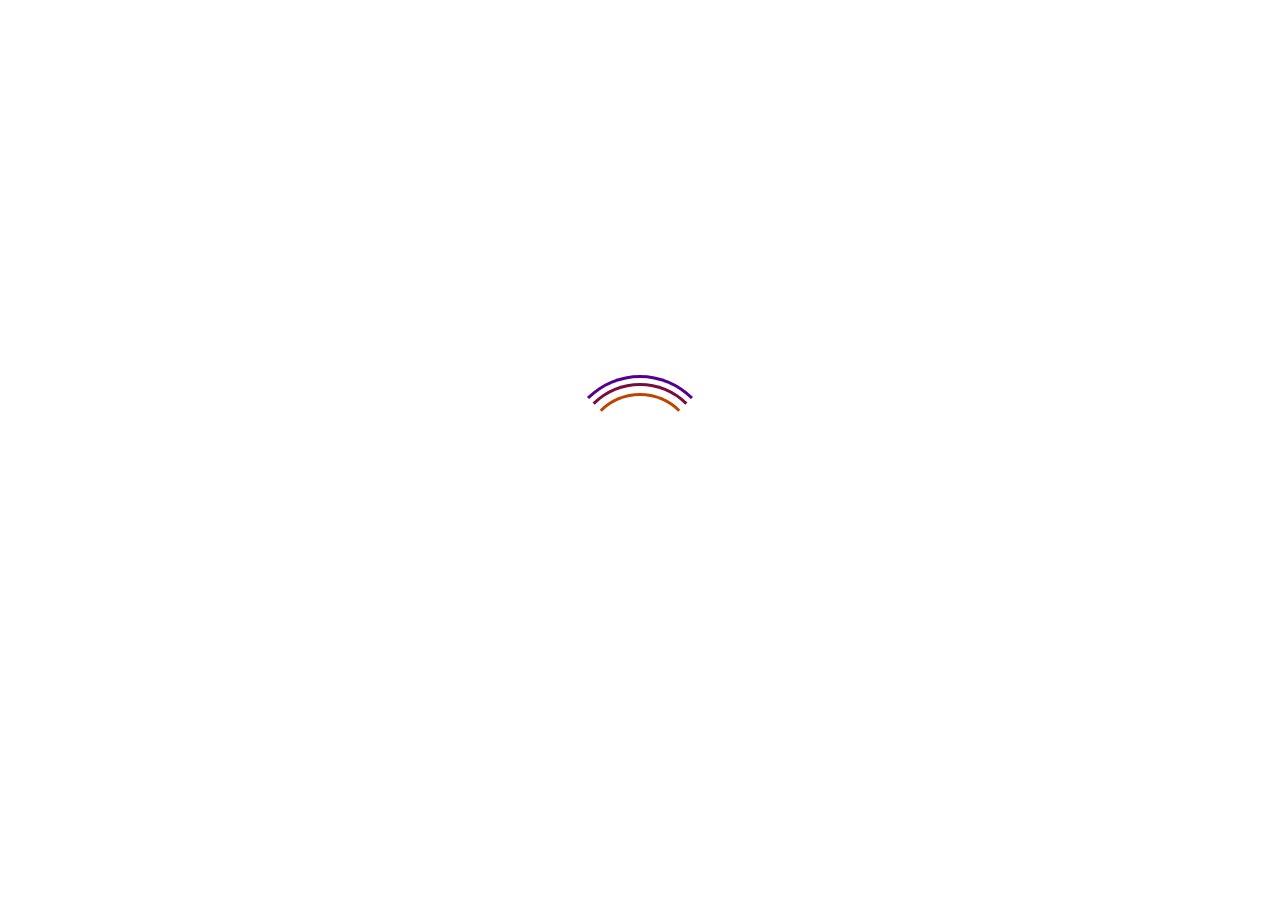
==== index.html @ a80828f0 "Add files via upload" ====
<!DOCTYPE html>
<!--[if IE 9]>
<script type="text/javascript">
    alert("Sitenin Hatasız Görüntülenmesi için Güncel Bir Tarayıcı Kullanın");
</script>
<![endif]-->
<html lang="tr">
  <head>
    <meta charset="utf-8">
    <meta http-equiv="X-UA-Compatible" content="IE=edge">
    <meta name="viewport" content="width=device-width, initial-scale=1">
    <title>Kaç Gün Kaldı — Açılış Geri Sayımı</title>
     <link rel="icon" 
      type="image/png" 
      href="http://kacgunkaldi.net/kare_ico.png">
    <link href="https://fonts.googleapis.com/css?family=Indie+Flower" rel="stylesheet">
    <!-- Font Awesome -->
    <link href="http://maxcdn.bootstrapcdn.com/font-awesome/4.2.0/css/font-awesome.min.css" rel="stylesheet">
    <!-- Bootstrap -->
    <link href="css/bootstrap.min.css" rel="stylesheet">
    <link href="css/jquery.kenburnsy.css" rel="stylesheet">
    <link href="css/style.css" rel="stylesheet">
  </head>
  <body>
    <!-- yükleyici -->
    <div id="loader-wrapper">
        <div id="loader"></div>
        <div class="loader-section section-left"></div>
        <div class="loader-section section-right"></div>
    </div>
    <!-- yükleyici sonu -->
    <!-- Full width & height main screen -->
    <section id="main" class=""> 
      <div class="background">
        <img src="img/background-01.jpg" />
        <img src="img/background-02.jpg" />
        <img src="img/background-03.jpg" />
        <img src="img/background-04.jpg" />
        <img src="img/background-05.jpg" />
        <img src="img/background-06.jpg" />
        <img src="img/background-07.jpg" />
        <img src="img/background-08.jpg" />
        <img src="img/background-09.jpg" />
        <img src="img/background-10.jpg" />
        <img src="img/background-11.jpg" />
        <img src="img/background-13.jpg" />
        <img src="img/background-14.jpg" />
        <img src="img/background-15.jpg" />
      </div>
      <div class="gradient"></div>
      <div class="container">
      <center>
        <img class="sallan" src="logo.png" /></center>
           
        <!-- sayac -->

        <div class="row text-center">
          <h1>Sitemizin Açılmasına</h1>
          <div id="gun" class="col-sm-3 col-md-offset-2 col-md-2 border-right">
            <div class="counter">&nbsp;</div>
            <span class="caption">gün</span>
          </div>
          <div id="saat" class="col-sm-3 col-md-2 border-right">
            <div class="counter">&nbsp;</div>
            <span class="caption">saat</span>
          </div>
          <div id="dkk" class="col-sm-3 col-md-2 border-right">
            <div class="counter">&nbsp;</div>
            <span class="caption">dakika</span>
          </div>
          <div id="sanye" class="col-sm-3 col-md-2">
            <div class="counter">&nbsp;</div>
            <span class="caption">saniye kaldı</span>
          </div>
        </div>
      </div>
      <!-- sayac sonu -->
      <h2>Açılış Tarihi : 1 Temmuz 2017</h2>
      <footer>kacgunkaldi.net - 2017 - <a href="https://yldrmzffr.github.io/">Muzaffer</a></footer>
    </section>
    <!-- intro sonu -->
    <!-- js - css -->
  </body>
    <link href="css/sallan.css" rel="stylesheet">
    <!-- Yandex.Metrika counter --> <script type="text/javascript"> (function (d, w, c) { (w[c] = w[c] || []).push(function() { try { w.yaCounter44609950 = new Ya.Metrika({ id:44609950, clickmap:true, trackLinks:true, accurateTrackBounce:true, webvisor:true, trackHash:true }); } catch(e) { } }); var n = d.getElementsByTagName("script")[0], s = d.createElement("script"), f = function () { n.parentNode.insertBefore(s, n); }; s.type = "text/javascript"; s.async = true; s.src = "https://mc.yandex.ru/metrika/watch.js"; if (w.opera == "[object Opera]") { d.addEventListener("DOMContentLoaded", f, false); } else { f(); } })(document, window, "yandex_metrika_callbacks"); </script> <noscript><div><img src="https://mc.yandex.ru/watch/44609950" style="position:absolute; left:-9999px;" alt="" /></div></noscript> <!-- /Yandex.Metrika counter -->
    <script src="js/jquery-1.11.2.min.js"></script>
    <script src="js/sayac.js"></script>
    <script src="js/jquery.velocity.min.js"></script>
    <script src="js/bootstrap.min.js"></script>
    <script src="js/jquery.kenburnsy.min.js"></script>
    <script src="js/load.js"></script>
  
  
</html>
---- css/style.css ----
body,
html{min-height:100%;width:100%;}
body{font-family:'Indie Flower', cursive;font-size:12px;font-weight:300;position:absolute;right:0;transition:1s;}
.border-right{border-right:1px solid #ffffff;}
footer{ position: absolute;right: 0;bottom: 0;left: 0;padding: 1rem;text-align: center;}
h1{text-align: center;color: #ffffff; font-size: 50px;margin-bottom:40px;display:block;top:50%;-webkit-transform:translateX(0) translateY(0);-moz-transform:translateX(0) translateY(0);transform:translateX(0) translateY(0);}
h2{text-align: center;color: #ffffff; font-size: 15px;margin-top:50px;-webkit-transform:translateX(0) translateY(0);-moz-transform:translateX(0) translateY(0);transform:translateX(0) translateY(0);}
h3{text-align: center;color: #ffffff; font-size: 10px;margin-top:50px;-webkit-transform:translateX(0) translateY(0);-moz-transform:translateX(0) translateY(0);transform:translateX(0) translateY(0);}
#main{color:#ffffff;min-height:100%;width:100%;}
.background,
.gradient,
.pattern{left:0;min-height:100%;position:absolute;top:0;width:100%;}
.background{background-position:center;background-size:cover;z-index:-99;}
.slide .velocity-animating{z-index:-99;position:absolute;}
.gradient{background:-webkit-gradient(linear, left bottom, right top, color-stop(0%,rgba(84,0,143,0.6)), color-stop(100%,rgba(193,67,0,0.7)));background:-webkit-linear-gradient(45deg, rgba(0,0,100,0.6) 0%, rgba(50,0,0,0.7) 100%);background:-moz-linear-gradient(45deg, rgba(0,0,100,0.6) 0%, rgba(50,0,0,0.7) 100%);background:-ms-linear-gradient(45deg, rgba(0,0,100,0.6) 0%, rgba(50,0,0,0.7) 100%);background:-o-linear-gradient(45deg, rgba(0,0,100,0.6) 0%, rgba(50,0,0,0.7) 100%);background:linear-gradient(45deg, rgba(0,0,100,0.6) 0%, rgba(50,0,0,0.7) 100%);filter:progid:DXImageTransform.Microsoft.gradient(startColorstr='#9954008f', endColorstr='#b3c14300',GradientType=1);}
.counter{font-size:8em;line-height:1em;}
.caption{font-size:1.8em;line-height:1.8em;}
#loader-wrapper{height:100%;left:0;position:fixed;top:0;width:100%;z-index:1000;}
#loader{border:3px solid transparent;border-radius:50%;border-top-color:rgb(84,0,143);display:block;height:150px;left:50%;margin:-75px 0 0 -75px;position:relative;top:50%;width:150px;z-index:1001;-webkit-animation:spin 2s linear infinite;animation:spin 2s linear infinite;}
#loader:before{border:3px solid transparent;border-radius:50%;border-top-color:rgb(121,12,63);bottom:5px;content:"";left:5px;position:absolute;right:5px;top:5px;-webkit-animation:spin 3s linear infinite;animation:spin 3s linear infinite;}
#loader:after{border:3px solid transparent;border-radius:50%;border-top-color:rgb(193,67,0);bottom:15px;content:"";left:15px;position:absolute;right:15px;top:15px;-webkit-animation:spin 1.5s linear infinite;animation:spin 1.5s linear infinite;}
#loader-wrapper .loader-section{background:#FFFFFF;height:100%;position:fixed;top:0;width:51%;z-index:1000;-webkit-transform:translateX(0);-ms-transform:translateX(0);transform:translateX(0);}
#loader-wrapper .loader-section.section-left{left:0;}
#loader-wrapper .loader-section.section-right{right:0;}
.loaded #loader-wrapper .loader-section.section-left{-webkit-transform:translateX(-100%);-ms-transform:translateX(-100%);transform:translateX(-100%);-webkit-transition:all 0.7s 0.3s cubic-bezier(0.645, 0.045, 0.355, 1.000);transition:all 0.7s 0.3s cubic-bezier(0.645, 0.045, 0.355, 1.000);}
.loaded #loader-wrapper .loader-section.section-right{-webkit-transform:translateX(100%);-ms-transform:translateX(100%);transform:translateX(100%);-webkit-transition:all 0.7s 0.3s cubic-bezier(0.645, 0.045, 0.355, 1.000);transition:all 0.7s 0.3s cubic-bezier(0.645, 0.045, 0.355, 1.000);}
.loaded #loader{opacity:0;-webkit-transition:all 0.3s ease-out;transition:all 0.3s ease-out;}
.loaded #loader-wrapper{visibility:hidden;-webkit-transform:translateY(-100%);-ms-transform:translateY(-100%);transform:translateY(-100%);-webkit-transition:all 0.3s 1s ease-out;transition:all 0.3s 1s ease-out;}
@-webkit-keyframes spin{0%{-webkit-transform:rotate(0deg);-ms-transform:rotate(0deg);transform:rotate(0deg);}
100%{-webkit-transform:rotate(360deg);-ms-transform:rotate(360deg);transform:rotate(360deg);}
}
@keyframes spin{0%{-webkit-transform:rotate(0deg);-ms-transform:rotate(0deg);transform:rotate(0deg);}
100%{-webkit-transform:rotate(360deg);-ms-transform:rotate(360deg);transform:rotate(360deg);}
}
@media (min-width:768px) and (max-width:991px){.canvas.active{right:350px;}
.offcanvas{right:-350px;}
.sidebar-fixed-right{width:350px;}
}
@media (max-width:767px){.border-right{border-right:none;}
.canvas.active{right:250px;}
.offcanvas{right:-250px;}
}
---- css/sallan.css ----
.sallan{
	margin-top: 50px;
	
	-webkit-animation:sallan 10s ease-in-out 0s infinite;
	-moz-animation:sallan 10s ease-in-out 0s infinite;
	animation:sallan 10s ease-in-out 0s infinite;
	-webkit-transform-origin:50% 0;
	-moz-transform-origin:50% 0;
	transform-origin:50% 0;
	width:40%;
	height: auto;

}
@media (max-width:767px){
	.sallan{
	width:90%;
	}
}
h1{text-align: center;color: #ffffff; font-size: 50px;margin-bottom:40px;}
h2{text-align: center;color: #ffffff; font-size: 15px;margin-top:50px;}
h3{}
@-webkit-keyframes sallan{
	0% { -webkit-transform: rotate(0); }
	5% { -webkit-transform: rotate(10deg); }
	10% { -webkit-transform: rotate(-9deg); }
	15% { -webkit-transform: rotate(8deg); }
	20% { -webkit-transform: rotate(-7deg); }
	25% { -webkit-transform: rotate(6deg); }
	30% { -webkit-transform: rotate(-5deg); }
	35% { -webkit-transform: rotate(4deg); }
	40% { -webkit-transform: rotate(-3deg); }
	45% { -webkit-transform: rotate(2deg); }
	50% { -webkit-transform: rotate(0); } 
	100% { -webkit-transform: rotate(0); }
}

@-moz-keyframes sallan{
	0% { -moz-transform: rotate(0); }
	5% { -moz-transform: rotate(10deg); }
	10% { -moz-transform: rotate(-9deg); }
	15% { -moz-transform: rotate(8deg); }
	20% { -moz-transform: rotate(-7deg); }
	25% { -moz-transform: rotate(6deg); }
	30% { -moz-transform: rotate(-5deg); }
	35% { -moz-transform: rotate(4deg); }
	40% { -moz-transform: rotate(-3deg); }
	45% { -moz-transform: rotate(2deg); }
	50% { -moz-transform: rotate(0); } 
	100% { -moz-transform: rotate(0); }
}

@keyframes sallan{
	0% { transform: rotate(0); }
	5% { transform: rotate(10deg); }
	10% { transform: rotate(-9deg); }
	15% { transform: rotate(8deg); }
	20% { transform: rotate(-7deg); }
	25% { transform: rotate(6deg); }
	30% { transform: rotate(-5deg); }
	35% { transform: rotate(4deg); }
	40% { transform: rotate(-3deg); }
	45% { transform: rotate(2deg); }
	50% { transform: rotate(0); }
	100% { transform: rotate(0); }
}


@-webkit-keyframes swinging{
	0% { -webkit-transform: rotate(0); }
	5% { -webkit-transform: rotate(10deg); }
	10% { -webkit-transform: rotate(-9deg); }
	15% { -webkit-transform: rotate(8deg); }
	20% { -webkit-transform: rotate(-7deg); }
	25% { -webkit-transform: rotate(6deg); }
	30% { -webkit-transform: rotate(-5deg); }
	35% { -webkit-transform: rotate(4deg); }
	40% { -webkit-transform: rotate(-3deg); }
	45% { -webkit-transform: rotate(2deg); }
	50% { -webkit-transform: rotate(0); } 
	100% { -webkit-transform: rotate(0); }
}

@-moz-keyframes swinging{
	0% { -moz-transform: rotate(0); }
	5% { -moz-transform: rotate(10deg); }
	10% { -moz-transform: rotate(-9deg); }
	15% { -moz-transform: rotate(8deg); }
	20% { -moz-transform: rotate(-7deg); }
	25% { -moz-transform: rotate(6deg); }
	30% { -moz-transform: rotate(-5deg); }
	35% { -moz-transform: rotate(4deg); }
	40% { -moz-transform: rotate(-3deg); }
	45% { -moz-transform: rotate(2deg); }
	50% { -moz-transform: rotate(0); } 
	100% { -moz-transform: rotate(0); }
}

@keyframes swinging{
	0% { transform: rotate(0); }
	5% { transform: rotate(10deg); }
	10% { transform: rotate(-9deg); }
	15% { transform: rotate(8deg); }
	20% { transform: rotate(-7deg); }
	25% { transform: rotate(6deg); }
	30% { transform: rotate(-5deg); }
	35% { transform: rotate(4deg); }
	40% { transform: rotate(-3deg); }
	45% { transform: rotate(2deg); }
	50% { transform: rotate(0); }
	100% { transform: rotate(0); }
}
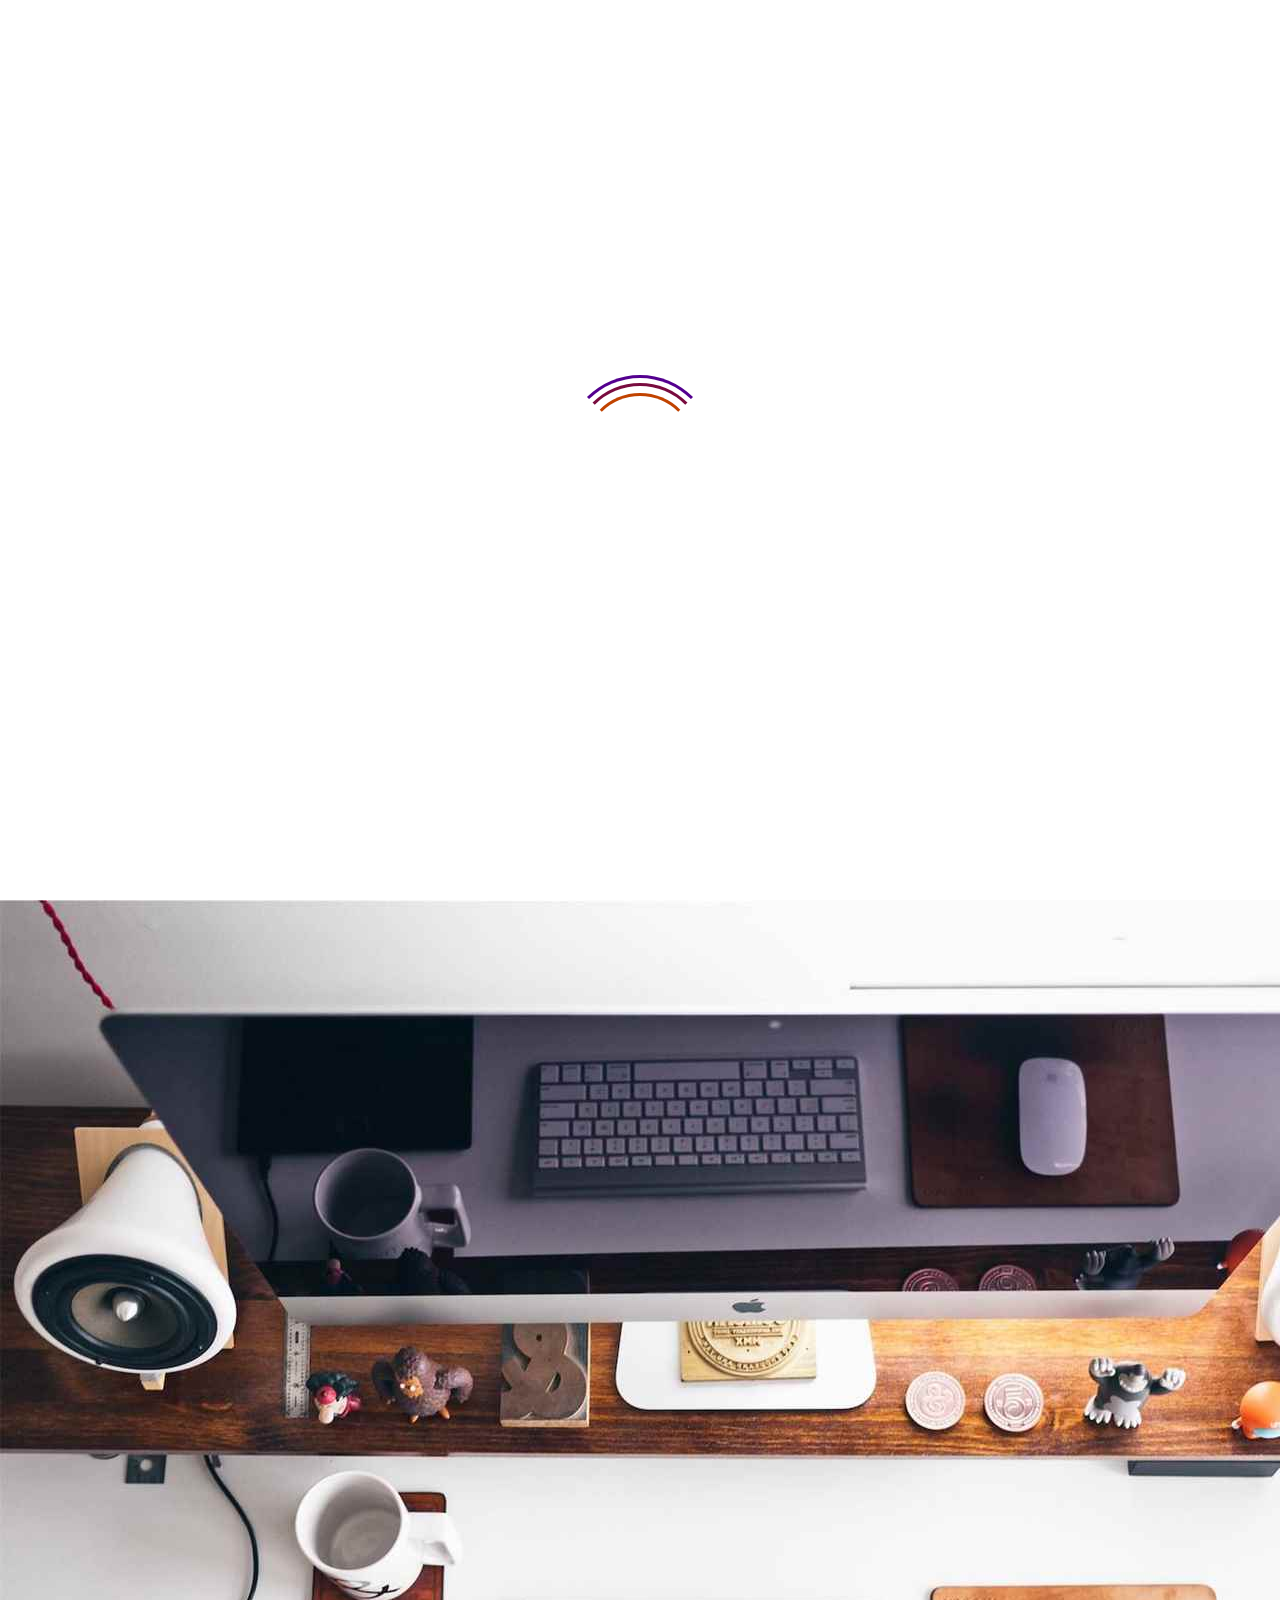
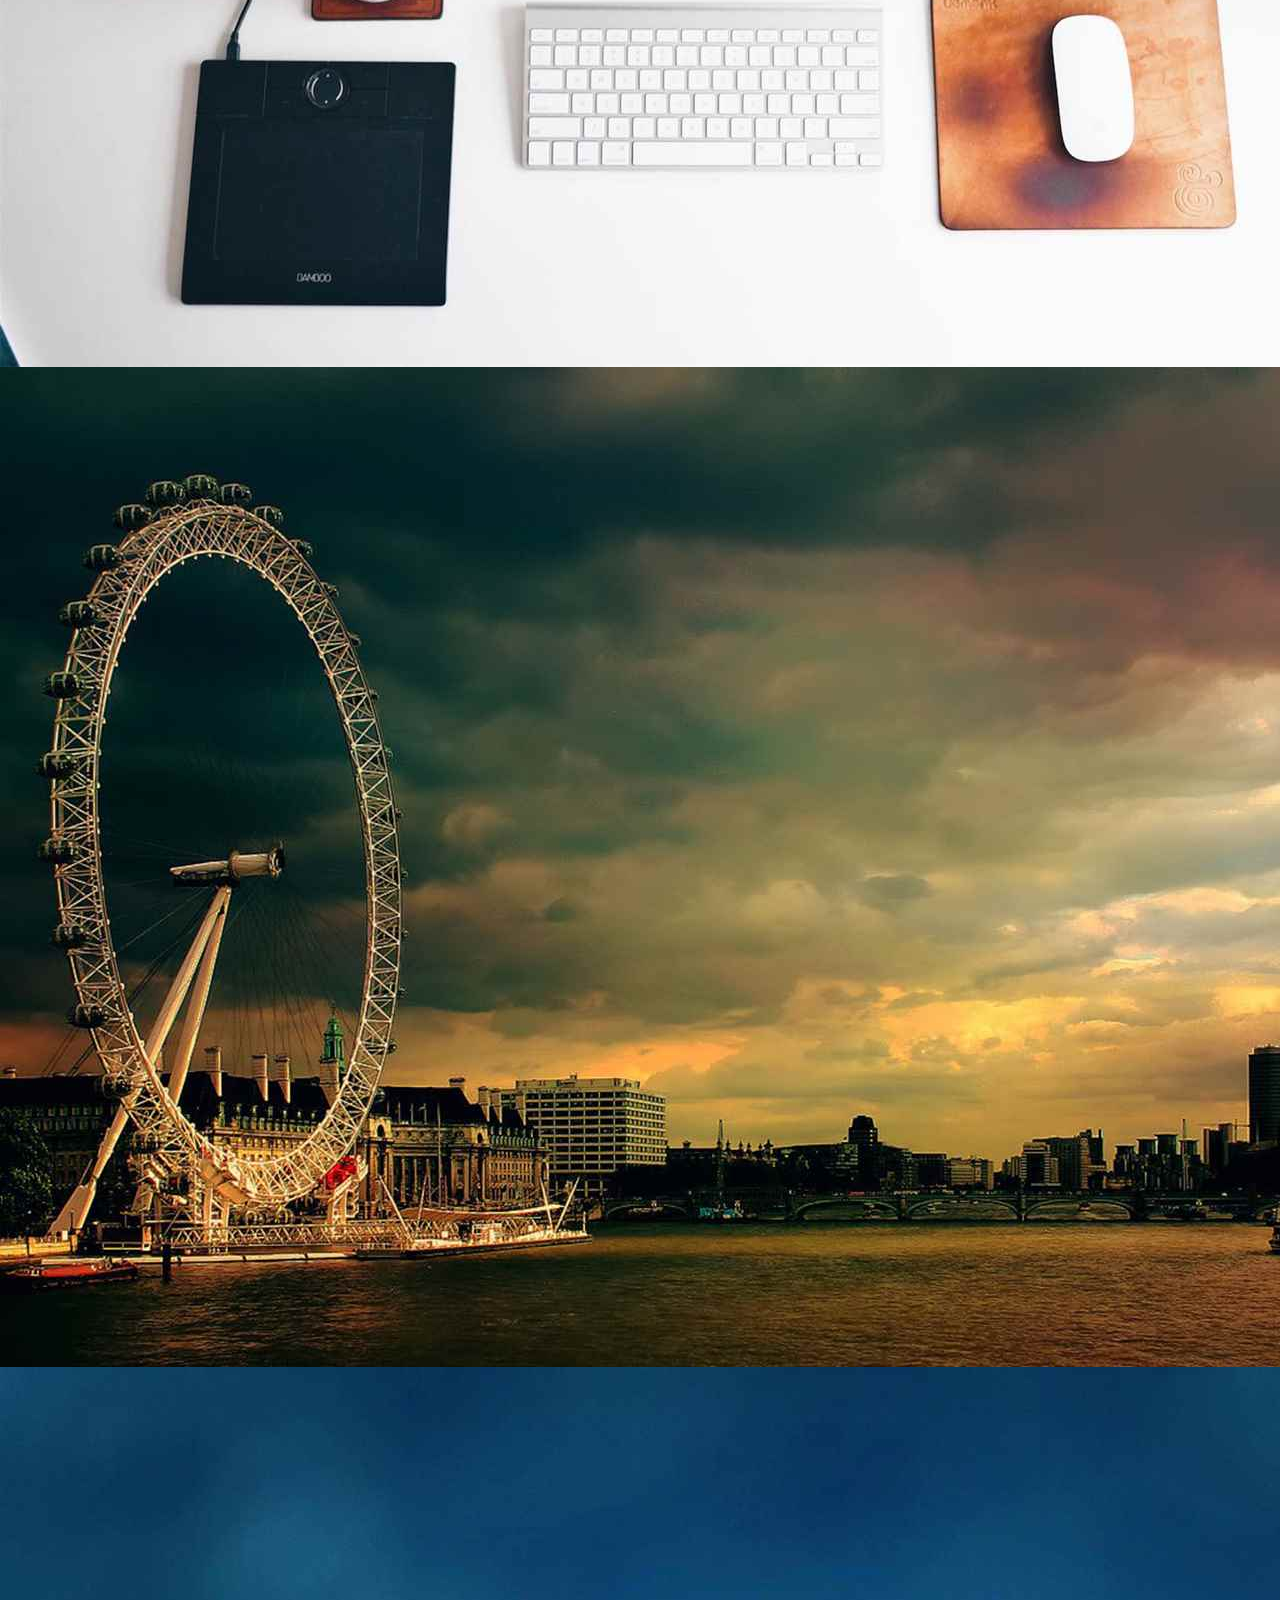
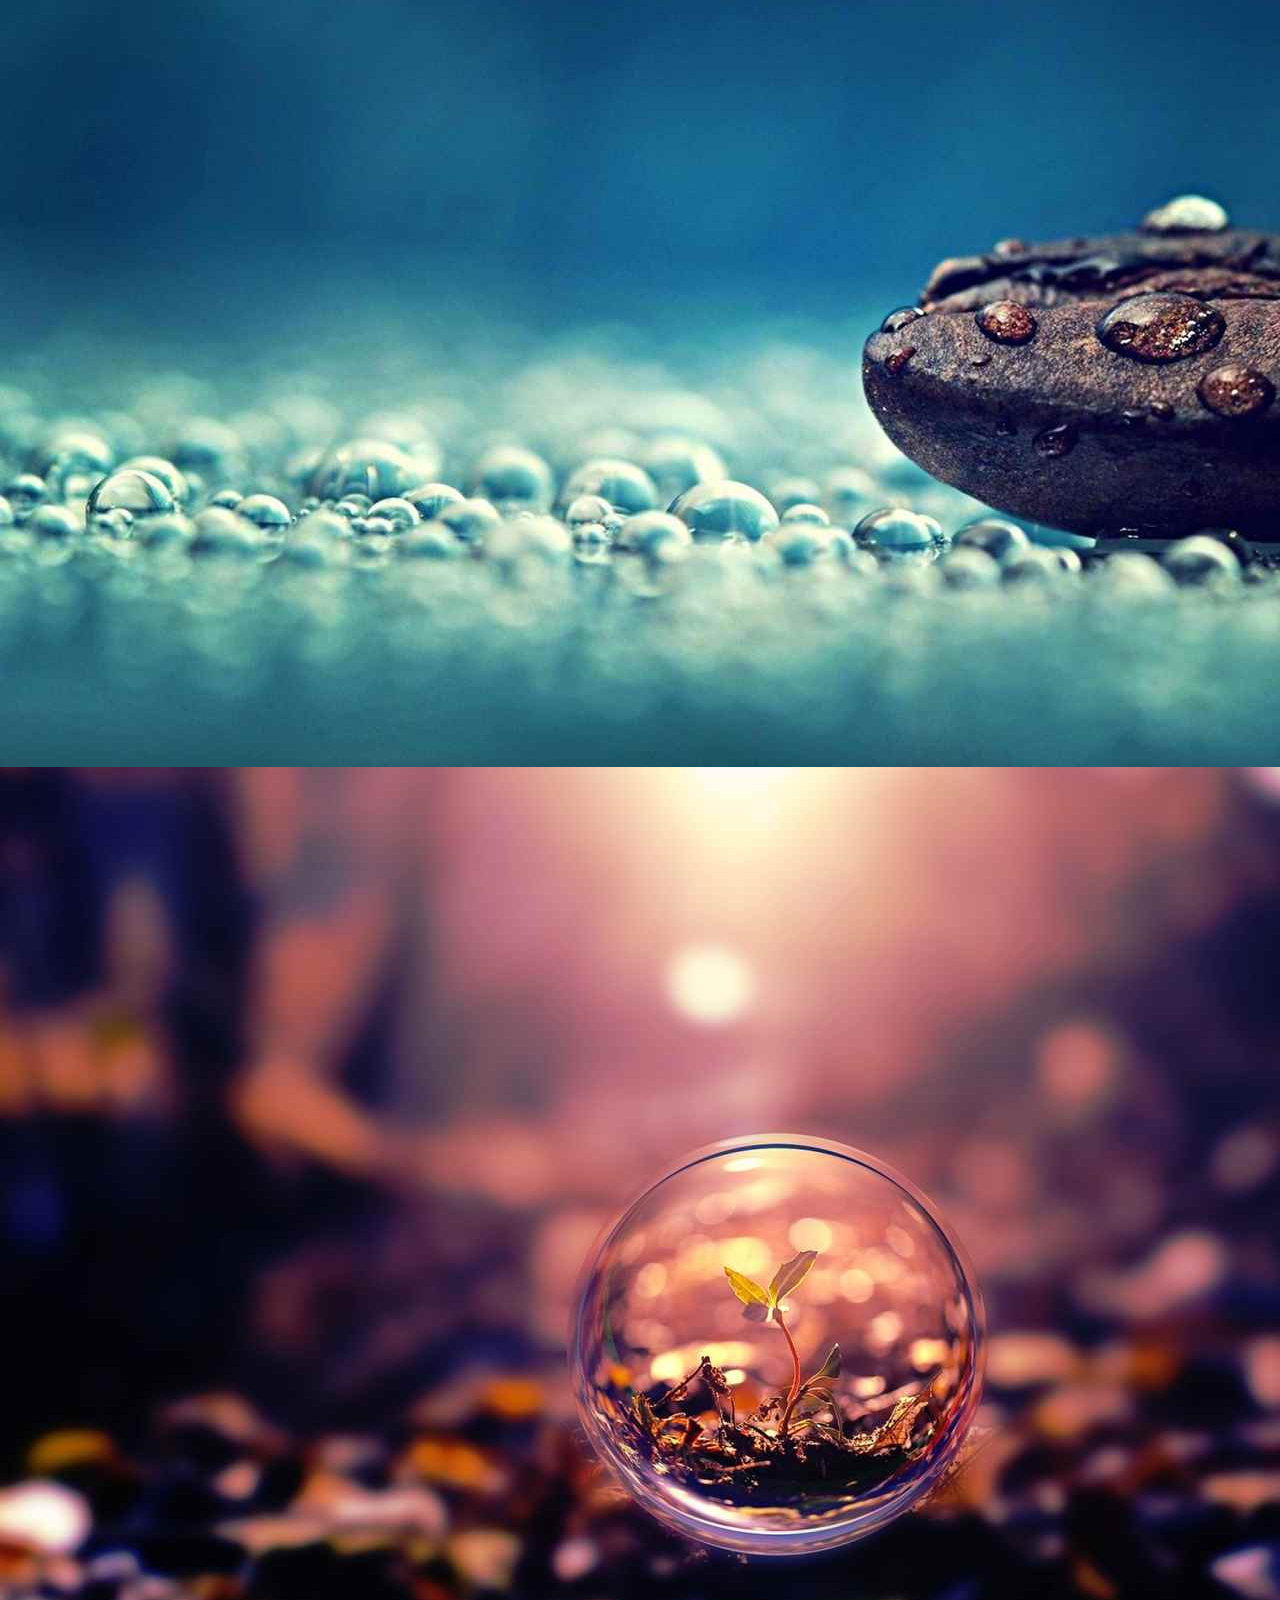
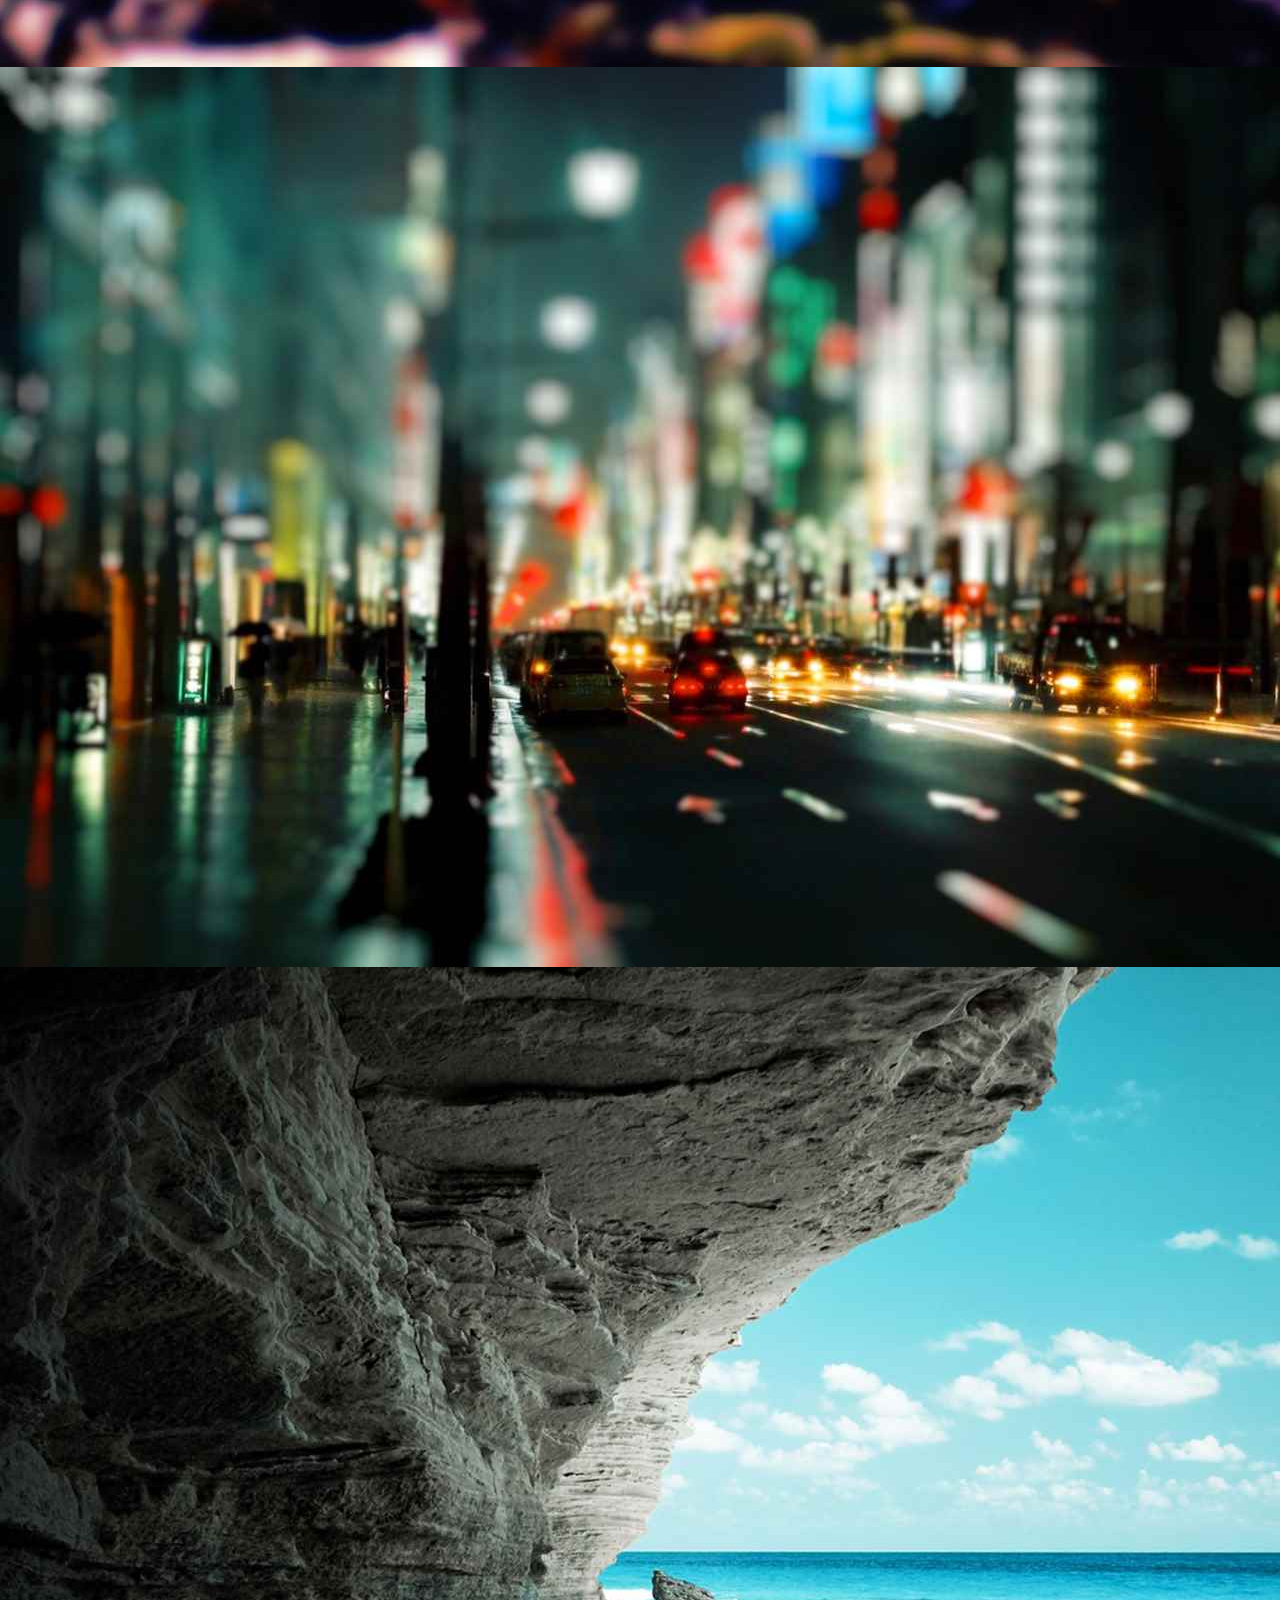
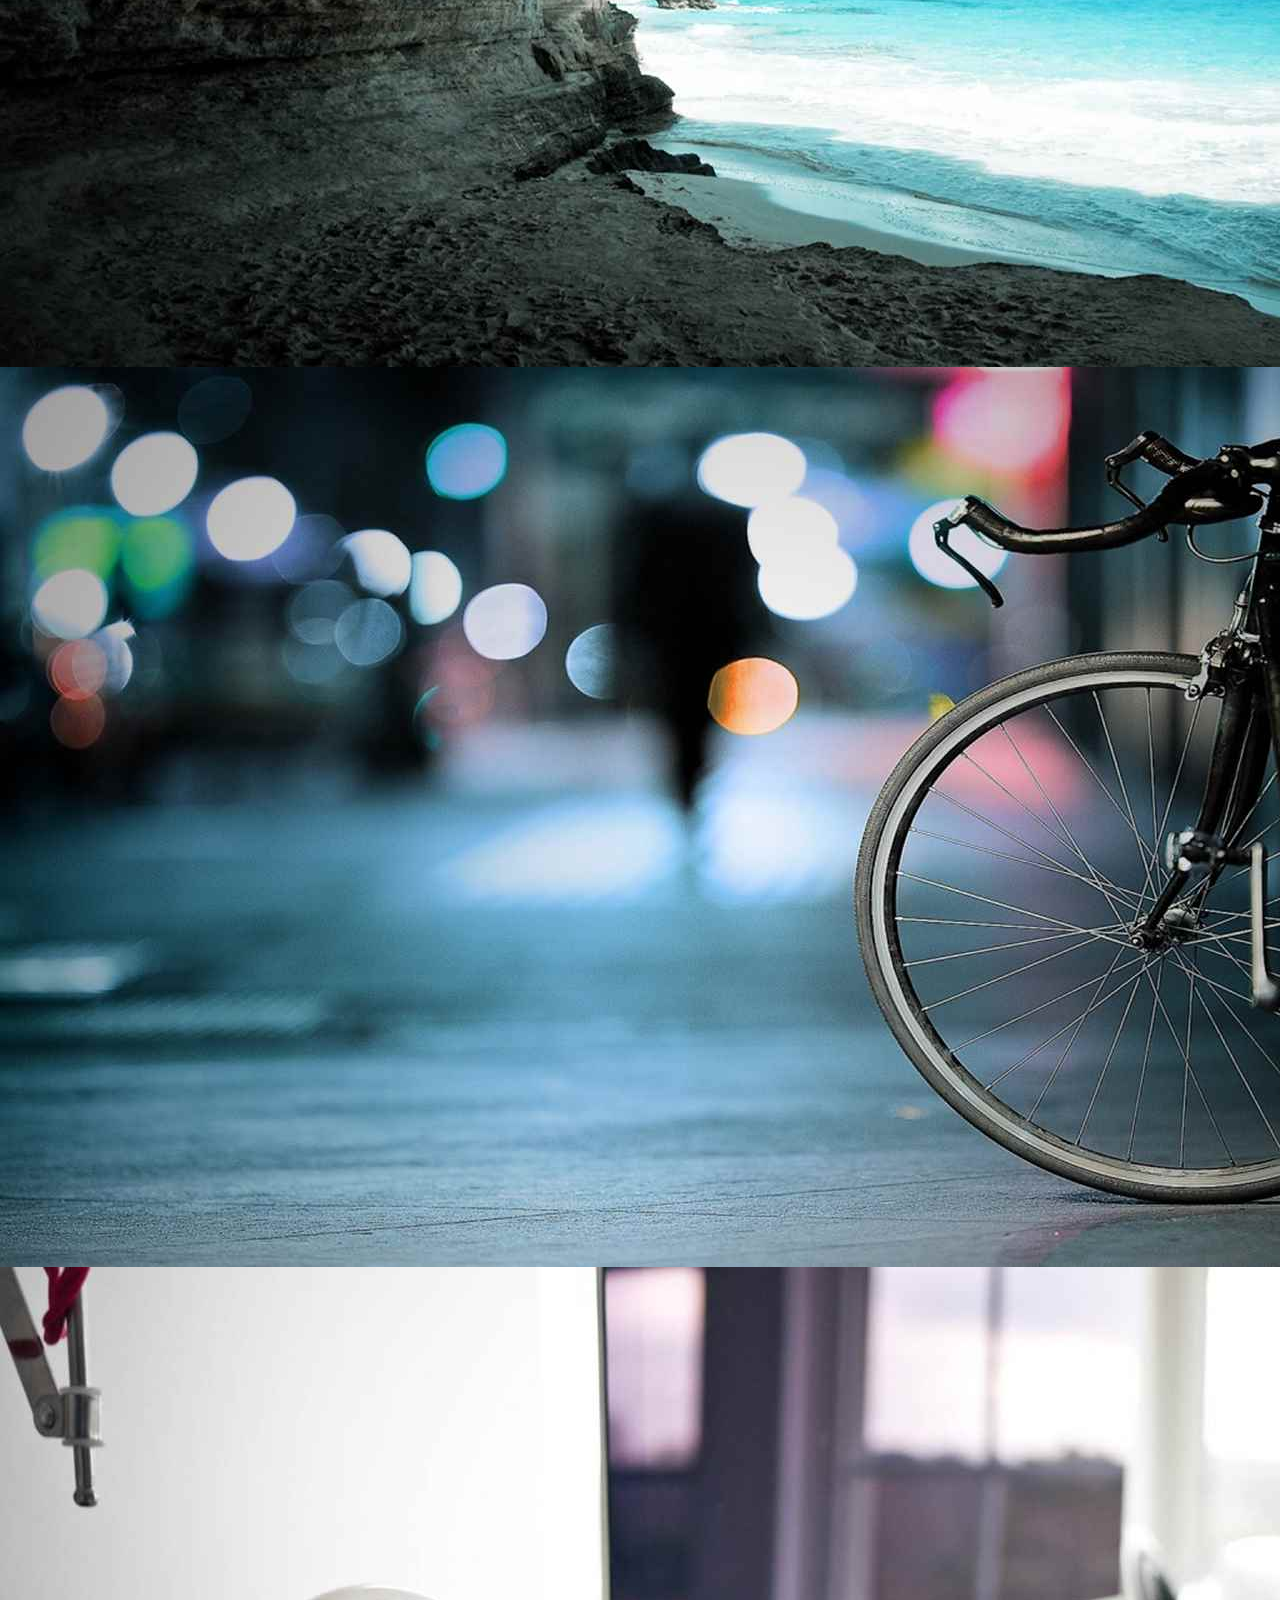
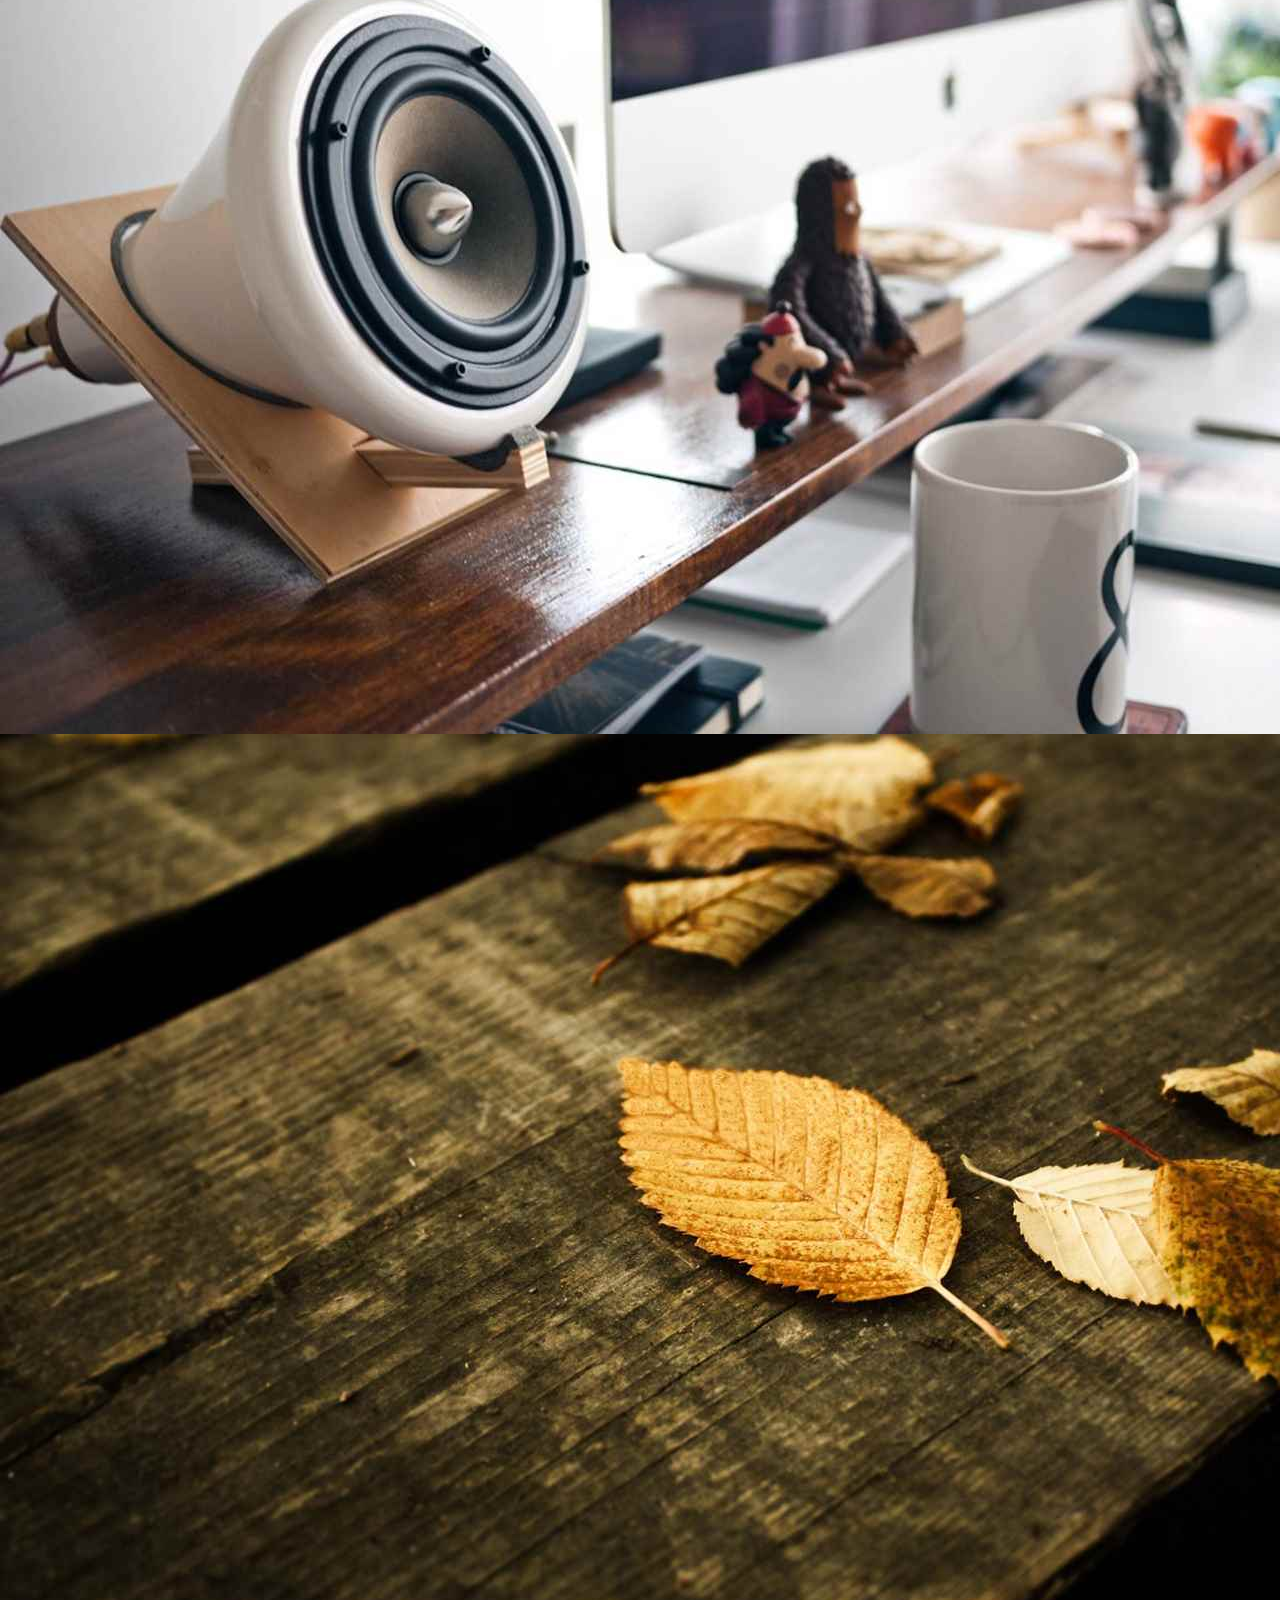
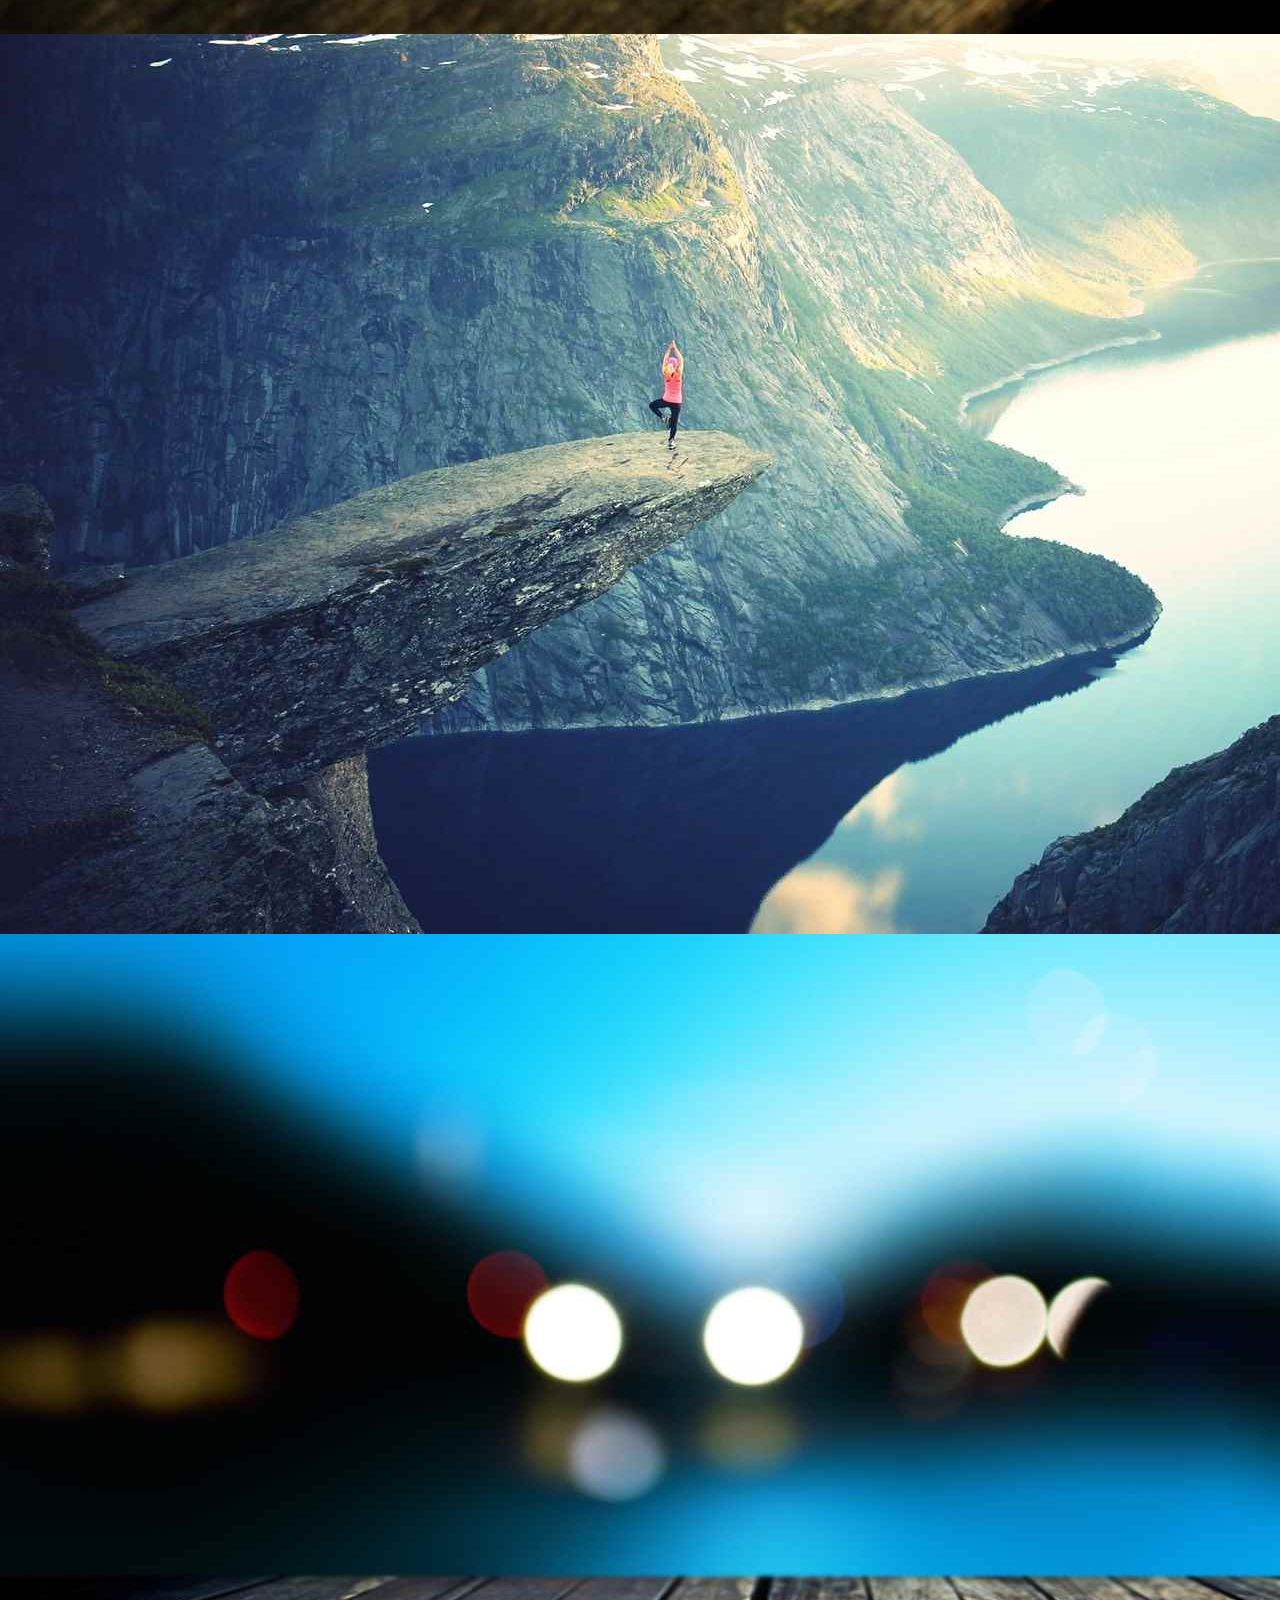
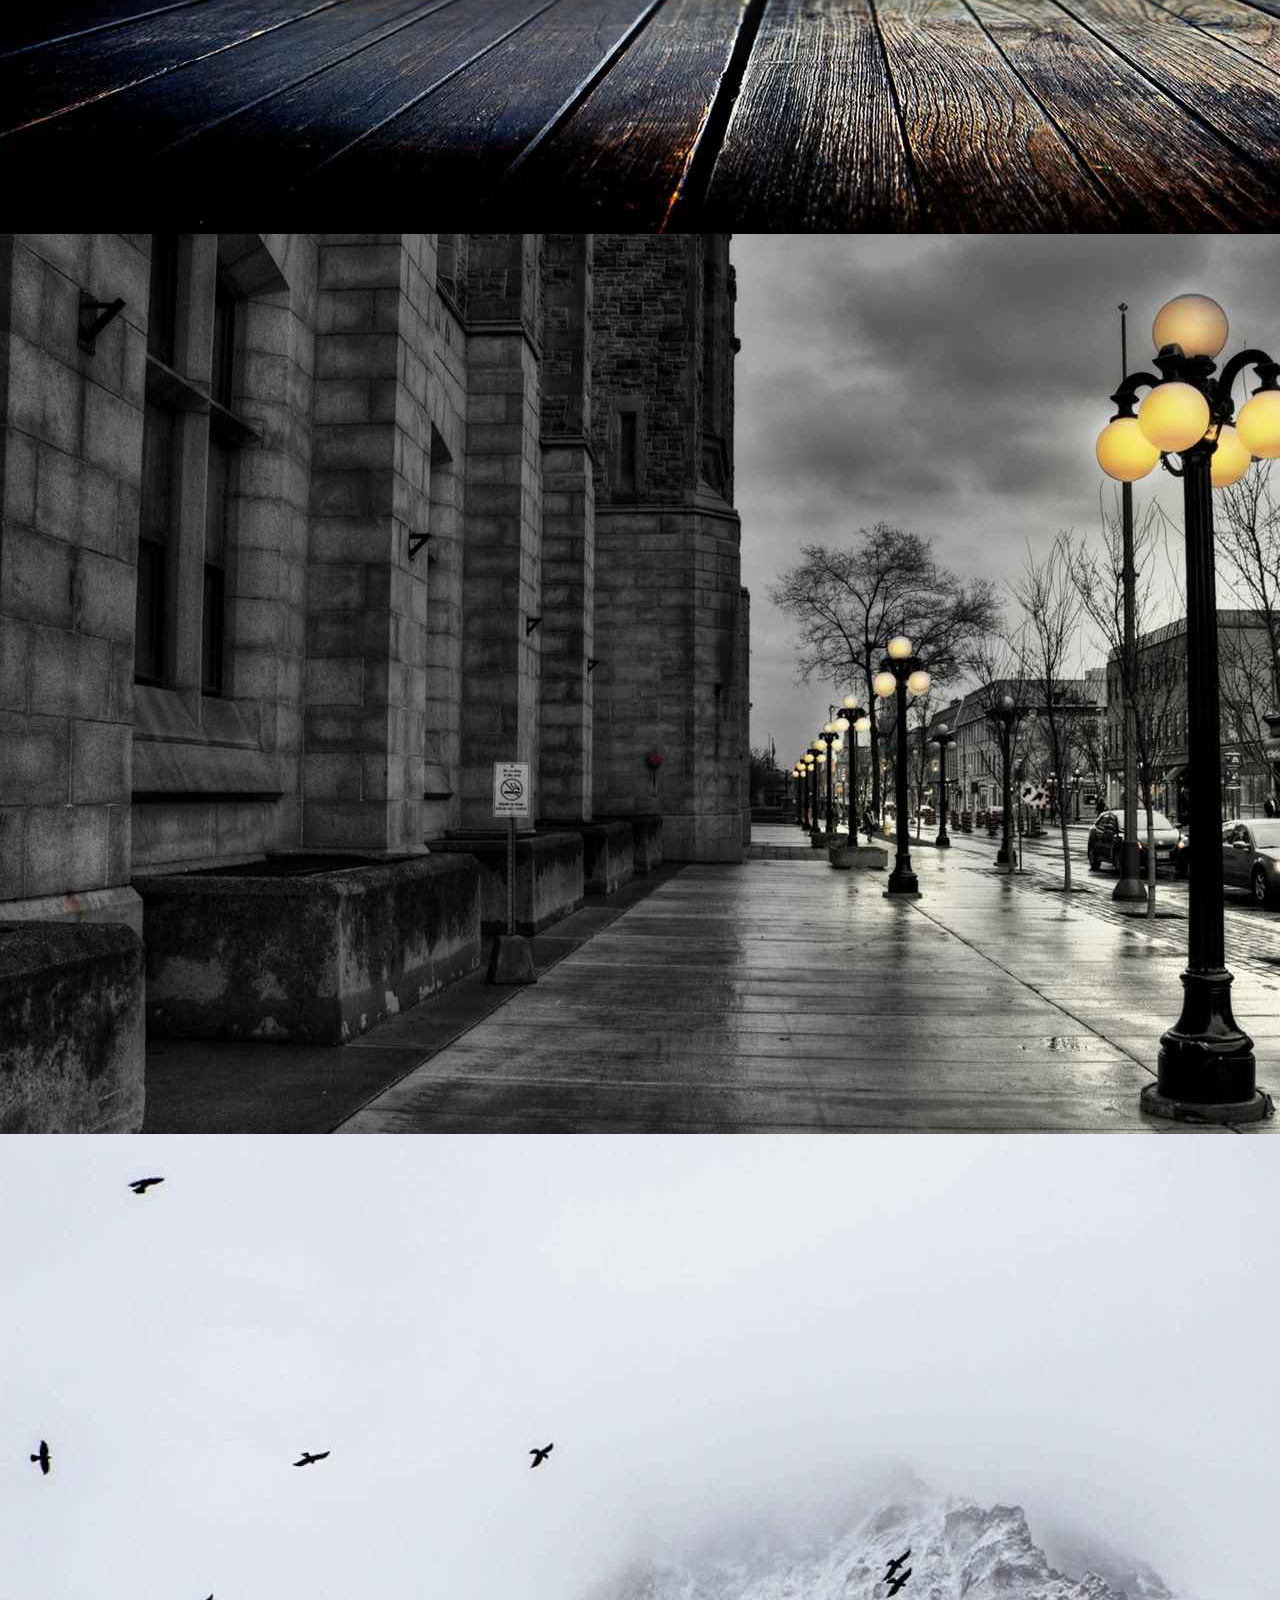
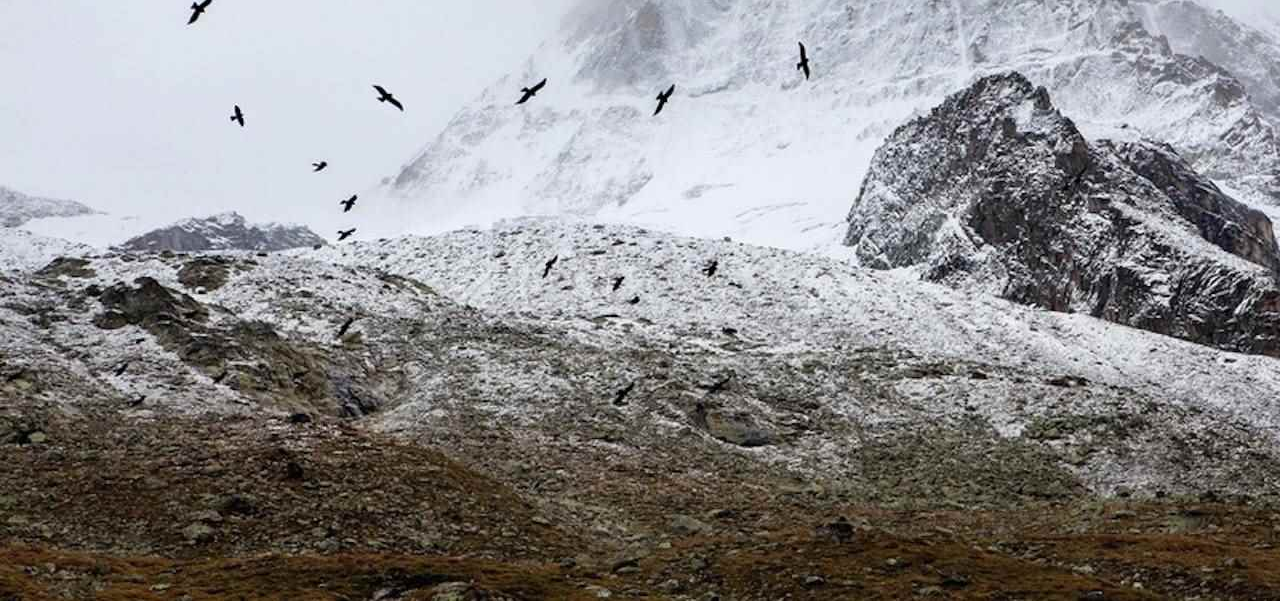
==== commit da450730: "Update index.html" ====
--- a/index.html
+++ b/index.html
@@ -10,16 +10,14 @@
     <meta http-equiv="X-UA-Compatible" content="IE=edge">
     <meta name="viewport" content="width=device-width, initial-scale=1">
     <title>Kaç Gün Kaldı — Açılış Geri Sayımı</title>
+    <meta name="description" itemprop="description" content="Özel Günlere, Bayrama, YGS-LYS, KPSS Sınavlara, Dizinin Yeni Sezonuna Geri Sayım..."/>
+    <meta name="keywords" itemprop="keywords" content="kaç, gün, kaldı, geri sayım, saat, dakika, saniye, hangi tarihte, ne zaman, sayaç, YGS, LYS, KPSS, sevgililer, günü,anneler,babalar"/>
+	<link rel="canonical" href="http://kacgunkaldi.net/" />
      <link rel="icon" 
       type="image/png" 
       href="http://kacgunkaldi.net/kare_ico.png">
-    <link href="https://fonts.googleapis.com/css?family=Indie+Flower" rel="stylesheet">
-    <!-- Font Awesome -->
-    <link href="http://maxcdn.bootstrapcdn.com/font-awesome/4.2.0/css/font-awesome.min.css" rel="stylesheet">
-    <!-- Bootstrap -->
-    <link href="css/bootstrap.min.css" rel="stylesheet">
-    <link href="css/jquery.kenburnsy.css" rel="stylesheet">
-    <link href="css/style.css" rel="stylesheet">
+	      <script src="js/load.js"></script>
+
   </head>
   <body>
     <!-- yükleyici -->
@@ -32,25 +30,25 @@
     <!-- Full width & height main screen -->
     <section id="main" class=""> 
       <div class="background">
-        <img src="img/background-01.jpg" />
-        <img src="img/background-02.jpg" />
-        <img src="img/background-03.jpg" />
-        <img src="img/background-04.jpg" />
-        <img src="img/background-05.jpg" />
-        <img src="img/background-06.jpg" />
-        <img src="img/background-07.jpg" />
-        <img src="img/background-08.jpg" />
-        <img src="img/background-09.jpg" />
-        <img src="img/background-10.jpg" />
-        <img src="img/background-11.jpg" />
-        <img src="img/background-13.jpg" />
-        <img src="img/background-14.jpg" />
-        <img src="img/background-15.jpg" />
+        <img src="img/background-01.jpg" alt="Kaç gün kaldı"/>
+        <img src="img/background-02.jpg" alt="Geri Sayım"/>
+        <img src="img/background-03.jpg" alt="Ne zaman"/>
+        <img src="img/background-04.jpg" alt="kaç saat"/>
+        <img src="img/background-05.jpg" alt="kaç gün"/>
+        <img src="img/background-06.jpg" alt="tarihi"/>
+        <img src="img/background-07.jpg" alt="sevgililer günü"/>
+        <img src="img/background-08.jpg" alt="anneler günü"/>
+        <img src="img/background-09.jpg" alt="babalar günü"/>
+        <img src="img/background-10.jpg" alt="kaç dakika"/>
+        <img src="img/background-11.jpg" alt="kaç gün"/>
+        <img src="img/background-13.jpg" alt="countdown"/>
+        <img src="img/background-14.jpg" alt="yeni yıl"/>
+        <img src="img/background-15.jpg" alt="sayaç"/>
       </div>
       <div class="gradient"></div>
       <div class="container">
       <center>
-        <img class="sallan" src="logo.png" /></center>
+        <img class="sallan" src="logo.png" alt="Kaç gün kaldı"/></center>
            
         <!-- sayac -->
 
@@ -88,7 +86,12 @@
     <script src="js/jquery.velocity.min.js"></script>
     <script src="js/bootstrap.min.js"></script>
     <script src="js/jquery.kenburnsy.min.js"></script>
-    <script src="js/load.js"></script>
+	
+	    <link href="http://maxcdn.bootstrapcdn.com/font-awesome/4.2.0/css/font-awesome.min.css" rel="stylesheet">
+    <!-- Bootstrap -->
+    <link href="css/bootstrap.min.css" rel="stylesheet">
+    <link href="css/jquery.kenburnsy.css" rel="stylesheet">
+    <link href="css/style.css" rel="stylesheet">
   
   
 </html>
--- a/css/sallan.css
+++ b/css/sallan.css
@@ -1,111 +1 @@
-.sallan{
-	margin-top: 50px;
-	
-	-webkit-animation:sallan 10s ease-in-out 0s infinite;
-	-moz-animation:sallan 10s ease-in-out 0s infinite;
-	animation:sallan 10s ease-in-out 0s infinite;
-	-webkit-transform-origin:50% 0;
-	-moz-transform-origin:50% 0;
-	transform-origin:50% 0;
-	width:40%;
-	height: auto;
-
-}
-@media (max-width:767px){
-	.sallan{
-	width:90%;
-	}
-}
-h1{text-align: center;color: #ffffff; font-size: 50px;margin-bottom:40px;}
-h2{text-align: center;color: #ffffff; font-size: 15px;margin-top:50px;}
-h3{}
-@-webkit-keyframes sallan{
-	0% { -webkit-transform: rotate(0); }
-	5% { -webkit-transform: rotate(10deg); }
-	10% { -webkit-transform: rotate(-9deg); }
-	15% { -webkit-transform: rotate(8deg); }
-	20% { -webkit-transform: rotate(-7deg); }
-	25% { -webkit-transform: rotate(6deg); }
-	30% { -webkit-transform: rotate(-5deg); }
-	35% { -webkit-transform: rotate(4deg); }
-	40% { -webkit-transform: rotate(-3deg); }
-	45% { -webkit-transform: rotate(2deg); }
-	50% { -webkit-transform: rotate(0); } 
-	100% { -webkit-transform: rotate(0); }
-}
-
-@-moz-keyframes sallan{
-	0% { -moz-transform: rotate(0); }
-	5% { -moz-transform: rotate(10deg); }
-	10% { -moz-transform: rotate(-9deg); }
-	15% { -moz-transform: rotate(8deg); }
-	20% { -moz-transform: rotate(-7deg); }
-	25% { -moz-transform: rotate(6deg); }
-	30% { -moz-transform: rotate(-5deg); }
-	35% { -moz-transform: rotate(4deg); }
-	40% { -moz-transform: rotate(-3deg); }
-	45% { -moz-transform: rotate(2deg); }
-	50% { -moz-transform: rotate(0); } 
-	100% { -moz-transform: rotate(0); }
-}
-
-@keyframes sallan{
-	0% { transform: rotate(0); }
-	5% { transform: rotate(10deg); }
-	10% { transform: rotate(-9deg); }
-	15% { transform: rotate(8deg); }
-	20% { transform: rotate(-7deg); }
-	25% { transform: rotate(6deg); }
-	30% { transform: rotate(-5deg); }
-	35% { transform: rotate(4deg); }
-	40% { transform: rotate(-3deg); }
-	45% { transform: rotate(2deg); }
-	50% { transform: rotate(0); }
-	100% { transform: rotate(0); }
-}
-
-
-@-webkit-keyframes swinging{
-	0% { -webkit-transform: rotate(0); }
-	5% { -webkit-transform: rotate(10deg); }
-	10% { -webkit-transform: rotate(-9deg); }
-	15% { -webkit-transform: rotate(8deg); }
-	20% { -webkit-transform: rotate(-7deg); }
-	25% { -webkit-transform: rotate(6deg); }
-	30% { -webkit-transform: rotate(-5deg); }
-	35% { -webkit-transform: rotate(4deg); }
-	40% { -webkit-transform: rotate(-3deg); }
-	45% { -webkit-transform: rotate(2deg); }
-	50% { -webkit-transform: rotate(0); } 
-	100% { -webkit-transform: rotate(0); }
-}
-
-@-moz-keyframes swinging{
-	0% { -moz-transform: rotate(0); }
-	5% { -moz-transform: rotate(10deg); }
-	10% { -moz-transform: rotate(-9deg); }
-	15% { -moz-transform: rotate(8deg); }
-	20% { -moz-transform: rotate(-7deg); }
-	25% { -moz-transform: rotate(6deg); }
-	30% { -moz-transform: rotate(-5deg); }
-	35% { -moz-transform: rotate(4deg); }
-	40% { -moz-transform: rotate(-3deg); }
-	45% { -moz-transform: rotate(2deg); }
-	50% { -moz-transform: rotate(0); } 
-	100% { -moz-transform: rotate(0); }
-}
-
-@keyframes swinging{
-	0% { transform: rotate(0); }
-	5% { transform: rotate(10deg); }
-	10% { transform: rotate(-9deg); }
-	15% { transform: rotate(8deg); }
-	20% { transform: rotate(-7deg); }
-	25% { transform: rotate(6deg); }
-	30% { transform: rotate(-5deg); }
-	35% { transform: rotate(4deg); }
-	40% { transform: rotate(-3deg); }
-	45% { transform: rotate(2deg); }
-	50% { transform: rotate(0); }
-	100% { transform: rotate(0); }
-}
+.sallan{margin-top:50px;-webkit-animation:sallan 10s ease-in-out 0 infinite;-moz-animation:sallan 10s ease-in-out 0 infinite;animation:sallan 10s ease-in-out 0 infinite;-webkit-transform-origin:50% 0;-moz-transform-origin:50% 0;transform-origin:50% 0;width:40%;height:auto}@media (max-width:767px){.sallan{width:90%}}@-webkit-keyframes sallan{0%{-webkit-transform:rotate(0)}5%{-webkit-transform:rotate(10deg)}10%{-webkit-transform:rotate(-9deg)}15%{-webkit-transform:rotate(8deg)}20%{-webkit-transform:rotate(-7deg)}25%{-webkit-transform:rotate(6deg)}30%{-webkit-transform:rotate(-5deg)}35%{-webkit-transform:rotate(4deg)}40%{-webkit-transform:rotate(-3deg)}45%{-webkit-transform:rotate(2deg)}50%{-webkit-transform:rotate(0)}100%{-webkit-transform:rotate(0)}}@-moz-keyframes sallan{0%{-moz-transform:rotate(0)}5%{-moz-transform:rotate(10deg)}10%{-moz-transform:rotate(-9deg)}15%{-moz-transform:rotate(8deg)}20%{-moz-transform:rotate(-7deg)}25%{-moz-transform:rotate(6deg)}30%{-moz-transform:rotate(-5deg)}35%{-moz-transform:rotate(4deg)}40%{-moz-transform:rotate(-3deg)}45%{-moz-transform:rotate(2deg)}50%{-moz-transform:rotate(0)}100%{-moz-transform:rotate(0)}}@keyframes sallan{0%{transform:rotate(0)}5%{transform:rotate(10deg)}10%{transform:rotate(-9deg)}15%{transform:rotate(8deg)}20%{transform:rotate(-7deg)}25%{transform:rotate(6deg)}30%{transform:rotate(-5deg)}35%{transform:rotate(4deg)}40%{transform:rotate(-3deg)}45%{transform:rotate(2deg)}50%{transform:rotate(0)}100%{transform:rotate(0)}}@-webkit-keyframes swinging{0%{-webkit-transform:rotate(0)}5%{-webkit-transform:rotate(10deg)}10%{-webkit-transform:rotate(-9deg)}15%{-webkit-transform:rotate(8deg)}20%{-webkit-transform:rotate(-7deg)}25%{-webkit-transform:rotate(6deg)}30%{-webkit-transform:rotate(-5deg)}35%{-webkit-transform:rotate(4deg)}40%{-webkit-transform:rotate(-3deg)}45%{-webkit-transform:rotate(2deg)}50%{-webkit-transform:rotate(0)}100%{-webkit-transform:rotate(0)}}@-moz-keyframes swinging{0%{-moz-transform:rotate(0)}5%{-moz-transform:rotate(10deg)}10%{-moz-transform:rotate(-9deg)}15%{-moz-transform:rotate(8deg)}20%{-moz-transform:rotate(-7deg)}25%{-moz-transform:rotate(6deg)}30%{-moz-transform:rotate(-5deg)}35%{-moz-transform:rotate(4deg)}40%{-moz-transform:rotate(-3deg)}45%{-moz-transform:rotate(2deg)}50%{-moz-transform:rotate(0)}100%{-moz-transform:rotate(0)}}@keyframes swinging{0%{transform:rotate(0)}5%{transform:rotate(10deg)}10%{transform:rotate(-9deg)}15%{transform:rotate(8deg)}20%{transform:rotate(-7deg)}25%{transform:rotate(6deg)}30%{transform:rotate(-5deg)}35%{transform:rotate(4deg)}40%{transform:rotate(-3deg)}45%{transform:rotate(2deg)}50%{transform:rotate(0)}100%{transform:rotate(0)}}
--- a/css/style.css
+++ b/css/style.css
@@ -1,3 +1,4 @@
+@import url('https://fonts.googleapis.com/css?family=Indie+Flower');
 body,
 html{min-height:100%;width:100%;}
 body{font-family:'Indie Flower', cursive;font-size:12px;font-weight:300;position:absolute;right:0;transition:1s;}
@@ -39,4 +40,4 @@
 @media (max-width:767px){.border-right{border-right:none;}
 .canvas.active{right:250px;}
 .offcanvas{right:-250px;}
-}+}
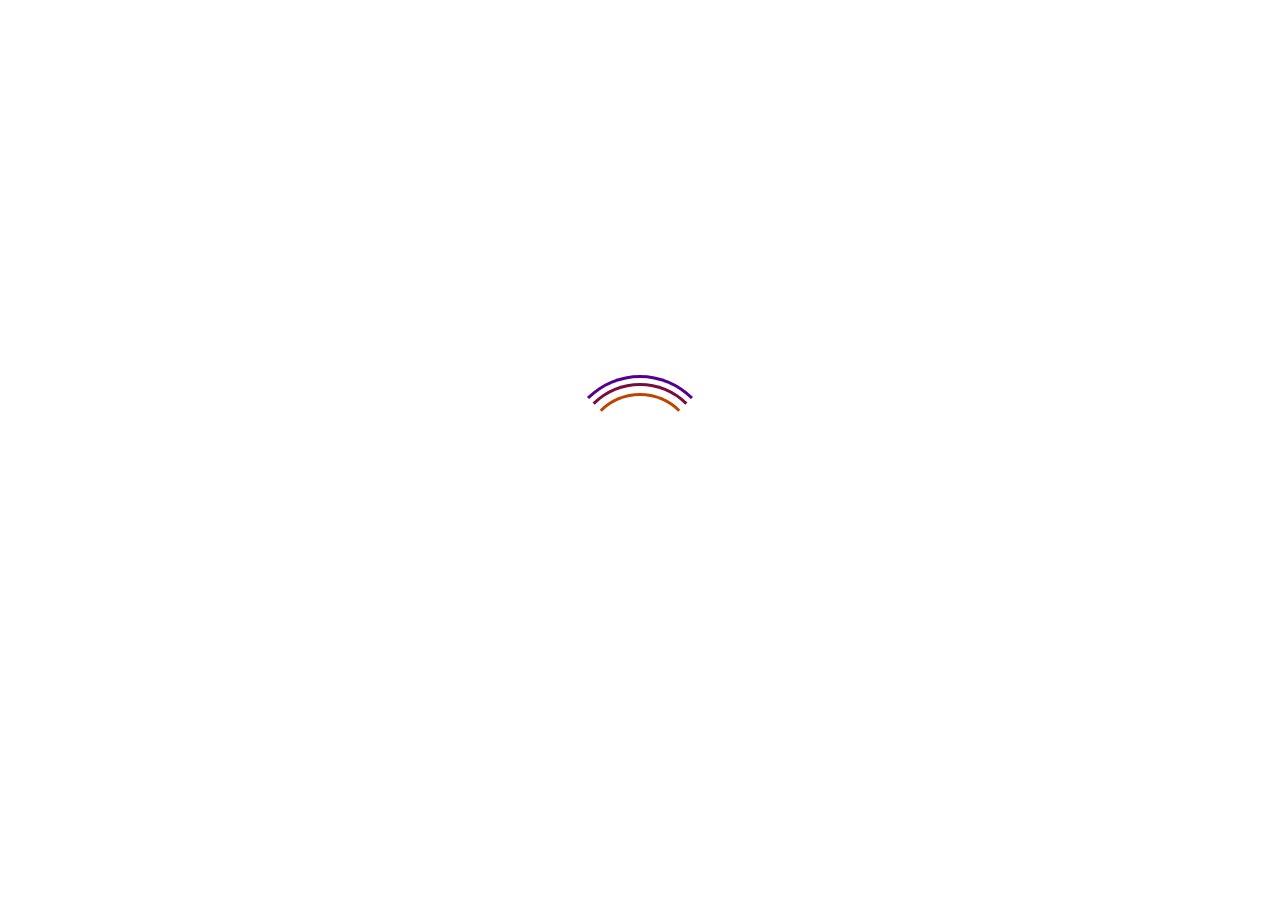
==== commit 1cfc88a3: "Update index.html" ====
--- a/index.html
+++ b/index.html
@@ -16,7 +16,6 @@
      <link rel="icon" 
       type="image/png" 
       href="http://kacgunkaldi.net/kare_ico.png">
-	      <script src="js/load.js"></script>
 
   </head>
   <body>
@@ -86,7 +85,8 @@
     <script src="js/jquery.velocity.min.js"></script>
     <script src="js/bootstrap.min.js"></script>
     <script src="js/jquery.kenburnsy.min.js"></script>
-	
+	      <script src="js/load.js"></script>
+
 	    <link href="http://maxcdn.bootstrapcdn.com/font-awesome/4.2.0/css/font-awesome.min.css" rel="stylesheet">
     <!-- Bootstrap -->
     <link href="css/bootstrap.min.css" rel="stylesheet">
